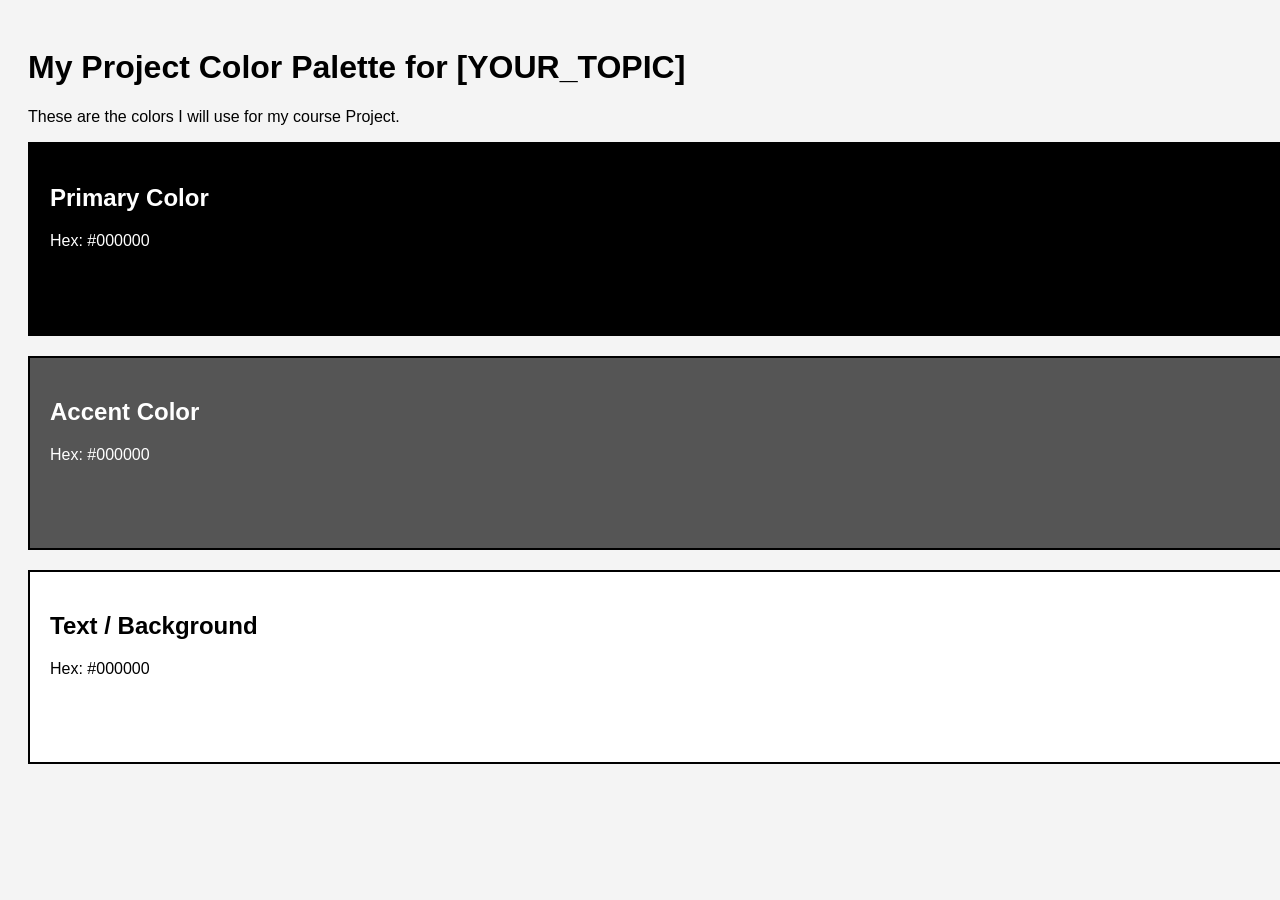
==== w4/index.html @ 4846b7c8 "Attendance: Added HTML and CSS skeleton" ====
<!DOCTYPE html>
<html lang="en">
<head>
    <meta charset="UTF-8">
    <title>My Project Palette</title>
    <link rel="stylesheet" href="css/style.css">
</head>
<body>

    <h1>My Project Color Palette for [YOUR_TOPIC]</h1>
    <p>These are the colors I will use for my course Project.</p>

    <div class="swatch primary">
        <h2>Primary Color</h2>
        <p>Hex: #000000</p> 
    </div>

    <div class="swatch accent">
        <h2>Accent Color</h2>
        <p>Hex: #000000</p>
    </div>

    <div class="swatch text">
        <h2>Text / Background</h2>
        <p>Hex: #000000</p>
    </div>

</body>
</html>
---- w4/css/style.css ----
/* General Page Styles */
body {
    font-family: Arial, Helvetica, sans-serif;
    padding: 20px;
    background-color: #f4f4f4; /* Default Gray */
}

/* SHARED STYLES: All boxes get these rules */
.swatch {
    height: 150px;
    width: 100%;
    margin-bottom: 20px;
    padding: 20px;
    border: 2px solid black; /* Default Border */
    color: white; /* Default text color inside boxes */
}

/* UNIQUE STYLES: Update the HEX codes below */

/* 1. Primary Color */
.primary {
    background-color: #000000; /* CHANGE THIS */
}

/* 2. Accent Color */
.accent {
    background-color: #555555; /* CHANGE THIS */
}

/* 3. Text/Light Color */
.text {
    background-color: #ffffff; /* CHANGE THIS */
    color: black; /* Dark text for light background */
}
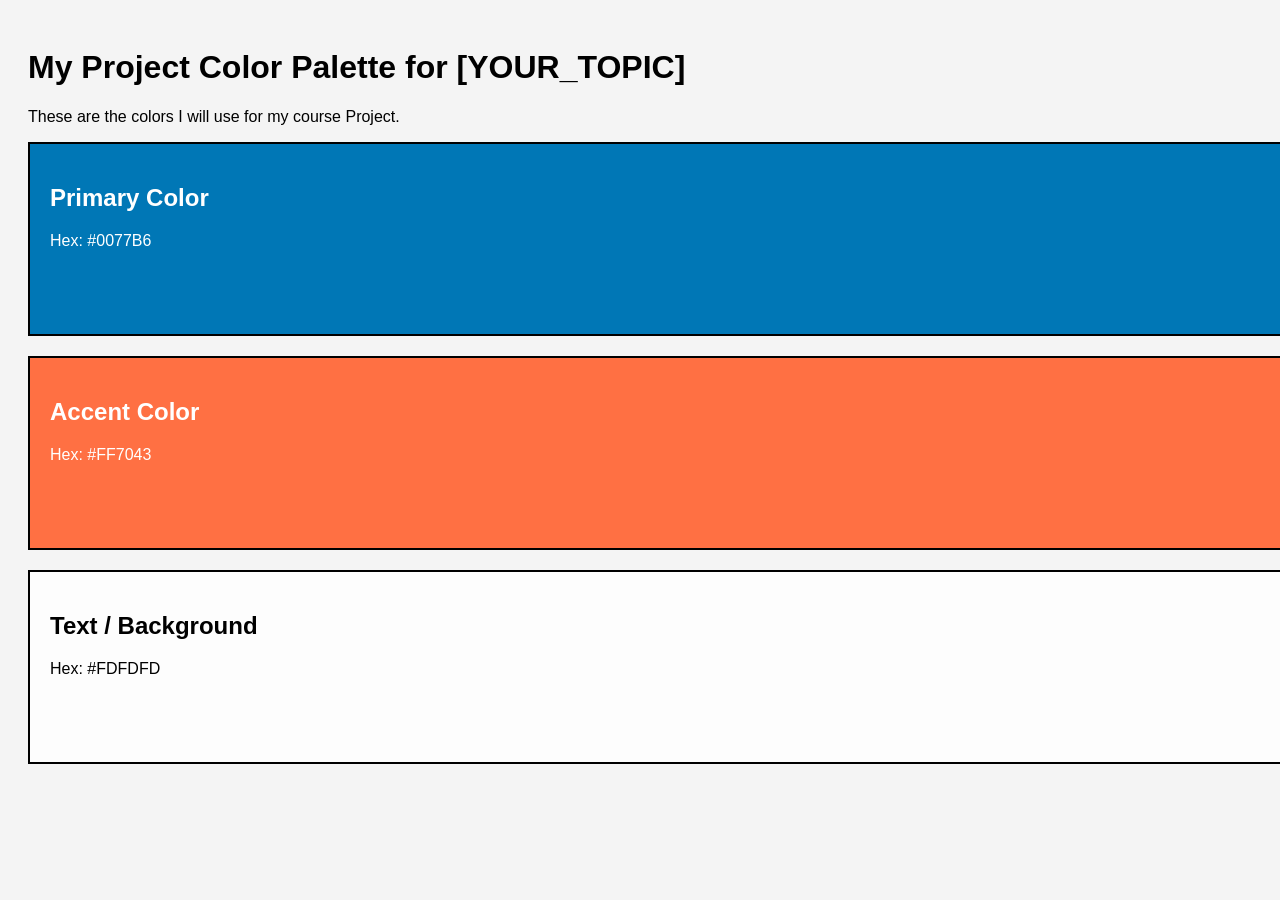
==== commit 75c9a718: "Attendance: Applied project color palette" ====
--- a/w4/index.html
+++ b/w4/index.html
@@ -12,17 +12,17 @@
 
     <div class="swatch primary">
         <h2>Primary Color</h2>
-        <p>Hex: #000000</p> 
+        <p>Hex: #0077B6</p> 
     </div>
 
     <div class="swatch accent">
         <h2>Accent Color</h2>
-        <p>Hex: #000000</p>
+        <p>Hex: #FF7043</p>
     </div>
 
     <div class="swatch text">
         <h2>Text / Background</h2>
-        <p>Hex: #000000</p>
+        <p>Hex: #FDFDFD</p>
     </div>
 
 </body>
--- a/w4/css/style.css
+++ b/w4/css/style.css
@@ -19,16 +19,16 @@
 
 /* 1. Primary Color */
 .primary {
-    background-color: #000000; /* CHANGE THIS */
+    background-color: #0077B6; /* CHANGE THIS */
 }
 
 /* 2. Accent Color */
 .accent {
-    background-color: #555555; /* CHANGE THIS */
+    background-color: #FF7043; /* CHANGE THIS */
 }
 
 /* 3. Text/Light Color */
 .text {
-    background-color: #ffffff; /* CHANGE THIS */
+    background-color: #FDFDFD; /* CHANGE THIS */
     color: black; /* Dark text for light background */
 }
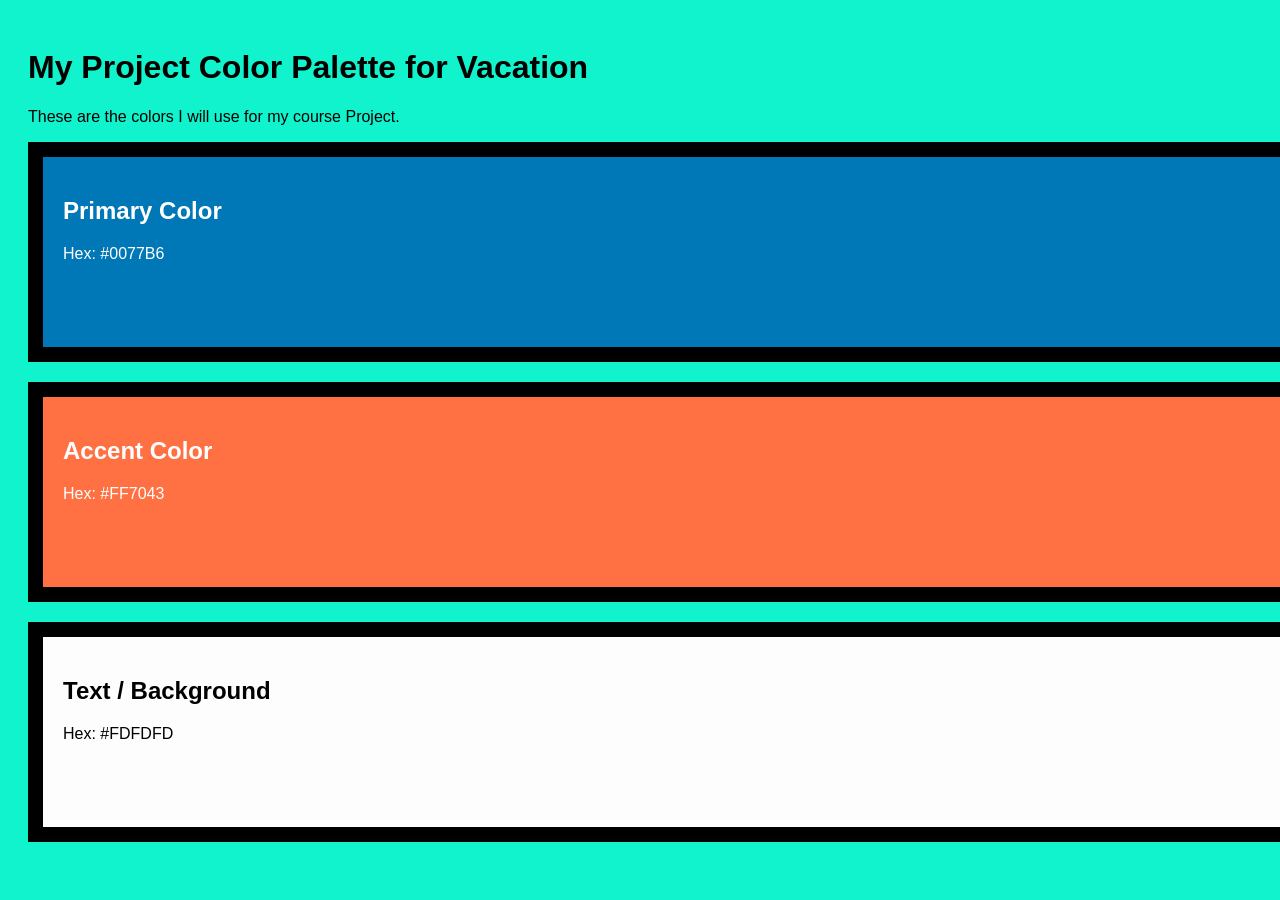
==== commit c301d55d: "Fixed Mistake" ====
--- a/w4/index.html
+++ b/w4/index.html
@@ -7,7 +7,7 @@
 </head>
 <body>
 
-    <h1>My Project Color Palette for [YOUR_TOPIC]</h1>
+    <h1>My Project Color Palette for Vacation</h1>
     <p>These are the colors I will use for my course Project.</p>
 
     <div class="swatch primary">
--- a/w4/css/style.css
+++ b/w4/css/style.css
@@ -1,8 +1,8 @@
 /* General Page Styles */
 body {
-    font-family: Arial, Helvetica, sans-serif;
+    font-family: Verdana, Geneva, Tahoma, sans-serif;
     padding: 20px;
-    background-color: #f4f4f4; /* Default Gray */
+    background-color: #11f3cd; /* Default Gray */
 }
 
 /* SHARED STYLES: All boxes get these rules */
@@ -11,7 +11,7 @@
     width: 100%;
     margin-bottom: 20px;
     padding: 20px;
-    border: 2px solid black; /* Default Border */
+    border: 15px solid black; /* Default Border */
     color: white; /* Default text color inside boxes */
 }
 
